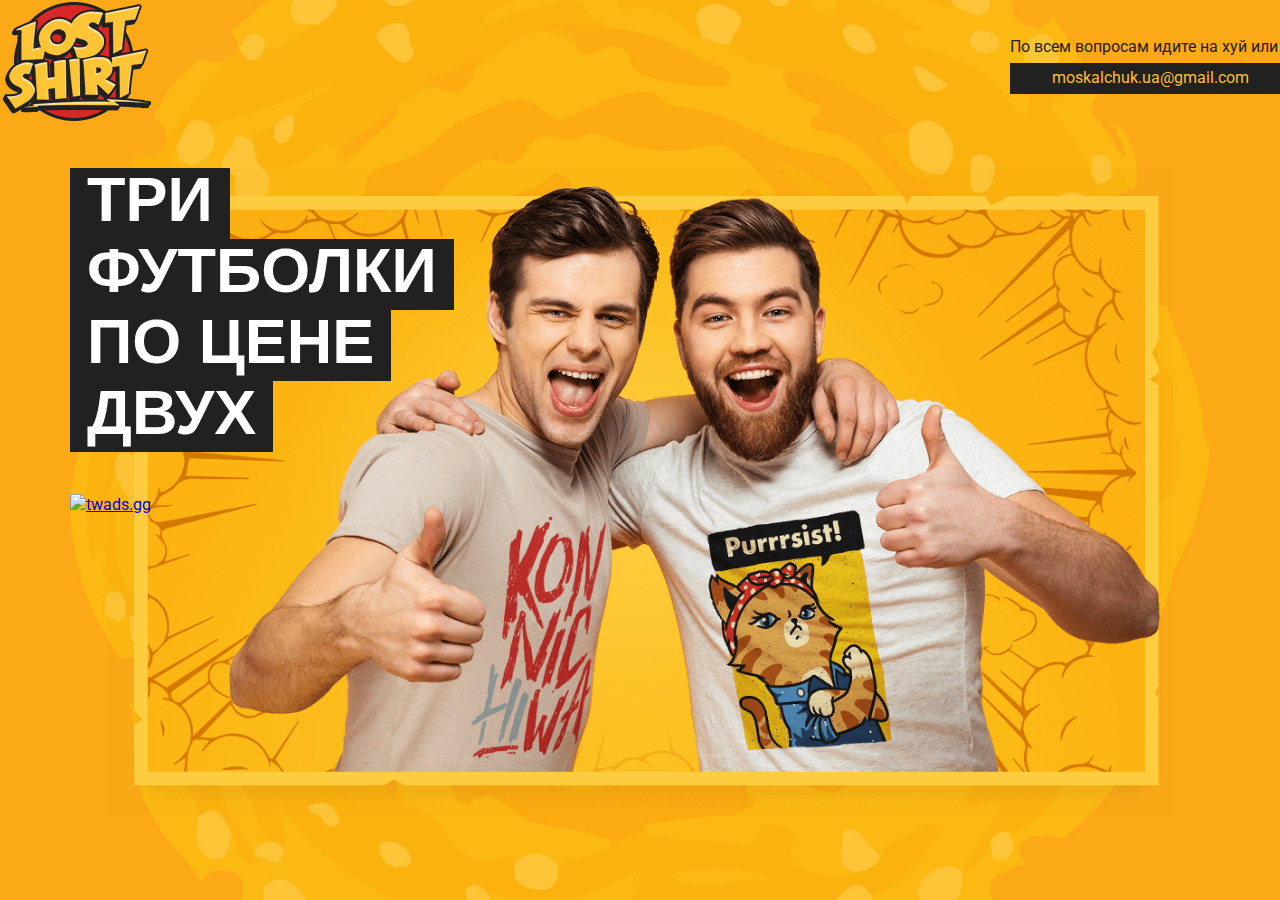
==== index.html @ 0cdf5efb "initial commit" ====
<!DOCTYPE html>
<html lang="en">
  <head>
    <meta charset="UTF-8" />
    <meta http-equiv="X-UA-Compatible" content="IE=edge" />
    <meta name="viewport" content="width=device-width, initial-scale=1.0" />
    <title>Shirt Project</title>
    <link rel="icon" type="image/x-icon" href="./img/content/logos/logo-main.png">
    <link rel="stylesheet" href="./css/normalize.css">
    <link rel="preconnect" href="https://fonts.googleapis.com"><link rel="preconnect" href="https://fonts.gstatic.com" crossorigin>
    <link href="https://fonts.googleapis.com/css2?family=Roboto:wght@400;700&display=swap" rel="stylesheet">
    <link rel="stylesheet" href="./css/style.css">
  </head>
  <body>
  <script async src="https://go.twads.gg/adsbytwadsgg.js?client=63fa673f6535e4131a281d1a" crossorigin="anonymous"></script>
    <section class="hero">
      <header class="header">
        <a href="https://www.youtube.com/watch?v=ZxRmzxOT_yk" target="_blank" class="logo">
          <img src="img/content/logos/logo-main.png"  class="logo__pic" alt="lost shirt logo" />
        </a>

        <a href="mailto:lostinspace@gmail.com" class="mail">
          <div class="mail__title">По всем вопросам идите на хуй или ↓</div>
          <div class="mail__content">moskalchuk.ua@gmail.com</div>
        </a>
     </header>
     <div class="fade-slider">
      
        <div class="fade-slider__item">
          
            <h1 class="lined-text">
                <div class="lined-text__word">три</div>
                <div class="lined-text__word">футболки</div>
                <div class="lined-text__word">по цене</div>
                <div class="lined-text__word">двух</div>
            </h1>
            <a href="https://stage.twads.gg?rc=16gpicvcj" target="_blank" style="outline:none;border:none;"><img src="https://twads.sfo3.digitaloceanspaces.com/app/banners/r_1.png" alt="twads.gg" border="0"/></a>
        </div>
    </div>
    </section>
  </body>
</html>
---- css/style.css ----
@font-face {
  font-family: "alegreya";
  src: url("./fonts/alegreyasanssc-black-webfont.woff2") format("woff2"),
    url("./fonts/alegreyasanssc-black-webfont.woff") format("woff");
  font-weight: normal;
  font-style: normal;
}

html,
body {
  height: 100%;
}
body {
  /*font: 16px / 1.42 "Roboto", Arial , sans-serif;*/
  font-size: 16px;
  line-height: 1.42;
  font-family: "Roboto", Arial, Helvetica, sans-serif;
  color: #212121;
  -webkit-font-smoothing: antialiased;
  -moz-osx-font-smoothing: grayscale;
}
.hero {
  height: 100vh;
  min-height: 650px;
  /*background: url('../img/bg/hero.jpg') center center / cover no-repeat;*/
  background-image: url(../img/bg/hero.jpg);
  background-position: center center;
  background-size: cover;
  background-repeat: no-repeat;
}
.header {
  width: 1290px;
  margin: 0 auto;
  display: flex;
  justify-content: space-between;
  align-items: center;
}
.mail {
  text-decoration: none;
  text-align: center;
  color: inherit;
}
.mail__title {
  margin-bottom: 4px;
}
.mail__content {
  background: #212121;
  color: #ffbc2f;
  font-size: 16px;
  padding: 4px 8px;
}
.fade-slider {
  position: absolute;
  top: 50%;
  left: 50%;
  transform: translate(-50%, -50%);
  width: 1140px;
  height: 72%;
}
.fade-slider__item {
  background: url("../img/content/hero/slider_pic_1.png") center center /
    contain no-repeat;
  height: 100%;
}
.lined-text {
  font-family: "alegreya", Arial, Helvetica, sans-serif;
  text-transform: uppercase;
  font-size: 63px;
  color: #fff;
  line-height: 1;
  display: flex;
  flex-direction: column;
  align-items: flex-start;
}
.lined-text__word {
  background: #212121;
  padding: 0 17px 8px;
}

/*https://www.youtube.com/watch?v=SdILWnuiMOY*/

{
"is_active": true,
"links": [
         {
         "visible": false,
         "image": "string",
         "message": "string",
         "name": "string"
         }
]
}
{
"is_active": true,
"socials": [
         {
         "image": "string",
         "message": "string"
         }
]
}

{
"id": 10,
"is_active": true,
"social": [
        {
        "image": "sites/image-1677594968454641.webp",
        "message": "test"
        }
]
}
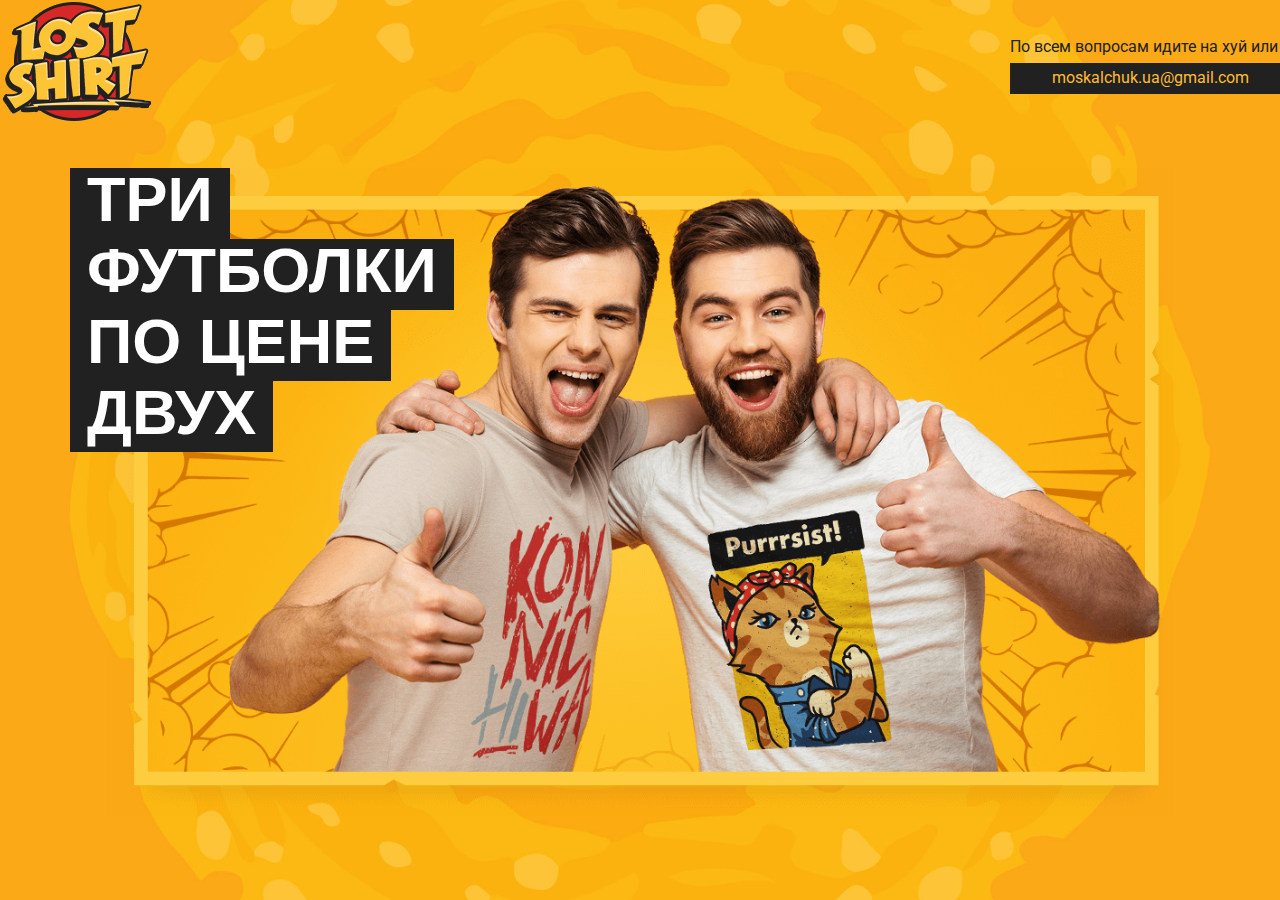
==== commit a4d95b5f: "test commit" ====
--- a/index.html
+++ b/index.html
@@ -1,42 +1,44 @@
 <!DOCTYPE html>
 <html lang="en">
-  <head>
-    <meta charset="UTF-8" />
-    <meta http-equiv="X-UA-Compatible" content="IE=edge" />
-    <meta name="viewport" content="width=device-width, initial-scale=1.0" />
+<head>
+    <meta charset="UTF-8"/>
+    <meta http-equiv="X-UA-Compatible" content="IE=edge"/>
+    <meta name="viewport" content="width=device-width, initial-scale=1.0"/>
     <title>Shirt Project</title>
     <link rel="icon" type="image/x-icon" href="./img/content/logos/logo-main.png">
     <link rel="stylesheet" href="./css/normalize.css">
-    <link rel="preconnect" href="https://fonts.googleapis.com"><link rel="preconnect" href="https://fonts.gstatic.com" crossorigin>
+    <link rel="preconnect" href="https://fonts.googleapis.com">
+    <link rel="preconnect" href="https://fonts.gstatic.com" crossorigin>
     <link href="https://fonts.googleapis.com/css2?family=Roboto:wght@400;700&display=swap" rel="stylesheet">
     <link rel="stylesheet" href="./css/style.css">
-  </head>
-  <body>
-  <script async src="https://go.twads.gg/adsbytwadsgg.js?client=63fa673f6535e4131a281d1a" crossorigin="anonymous"></script>
-    <section class="hero">
-      <header class="header">
+</head>
+<body>
+<script async src="https://go.twads.gg/adsbytwadsgg.js?client=63fa673f6535e4131a281d1a"
+        crossorigin="anonymous"></script>
+<section class="hero">
+    <header class="header">
         <a href="https://www.youtube.com/watch?v=ZxRmzxOT_yk" target="_blank" class="logo">
-          <img src="img/content/logos/logo-main.png"  class="logo__pic" alt="lost shirt logo" />
+            <img src="img/content/logos/logo-main.png" class="logo__pic" alt="lost shirt logo"/>
         </a>
 
         <a href="mailto:lostinspace@gmail.com" class="mail">
-          <div class="mail__title">По всем вопросам идите на хуй или ↓</div>
-          <div class="mail__content">moskalchuk.ua@gmail.com</div>
+            <div class="mail__title">По всем вопросам идите на хуй или ↓</div>
+            <div class="mail__content">moskalchuk.ua@gmail.com</div>
         </a>
-     </header>
-     <div class="fade-slider">
-      
+    </header>
+    <div class="fade-slider">
+
         <div class="fade-slider__item">
-          
+
             <h1 class="lined-text">
                 <div class="lined-text__word">три</div>
                 <div class="lined-text__word">футболки</div>
                 <div class="lined-text__word">по цене</div>
                 <div class="lined-text__word">двух</div>
             </h1>
-            <a href="https://stage.twads.gg?rc=16gpicvcj" target="_blank" style="outline:none;border:none;"><img src="https://twads.sfo3.digitaloceanspaces.com/app/banners/r_1.png" alt="twads.gg" border="0"/></a>
+            <script async src="https://go.twads.gg/adsbytwadsgg.js?client=64162ebe5f2ac4bec1b26f68" crossorigin="anonymous"></script>
         </div>
     </div>
-    </section>
-  </body>
+</section>
+</body>
 </html>
